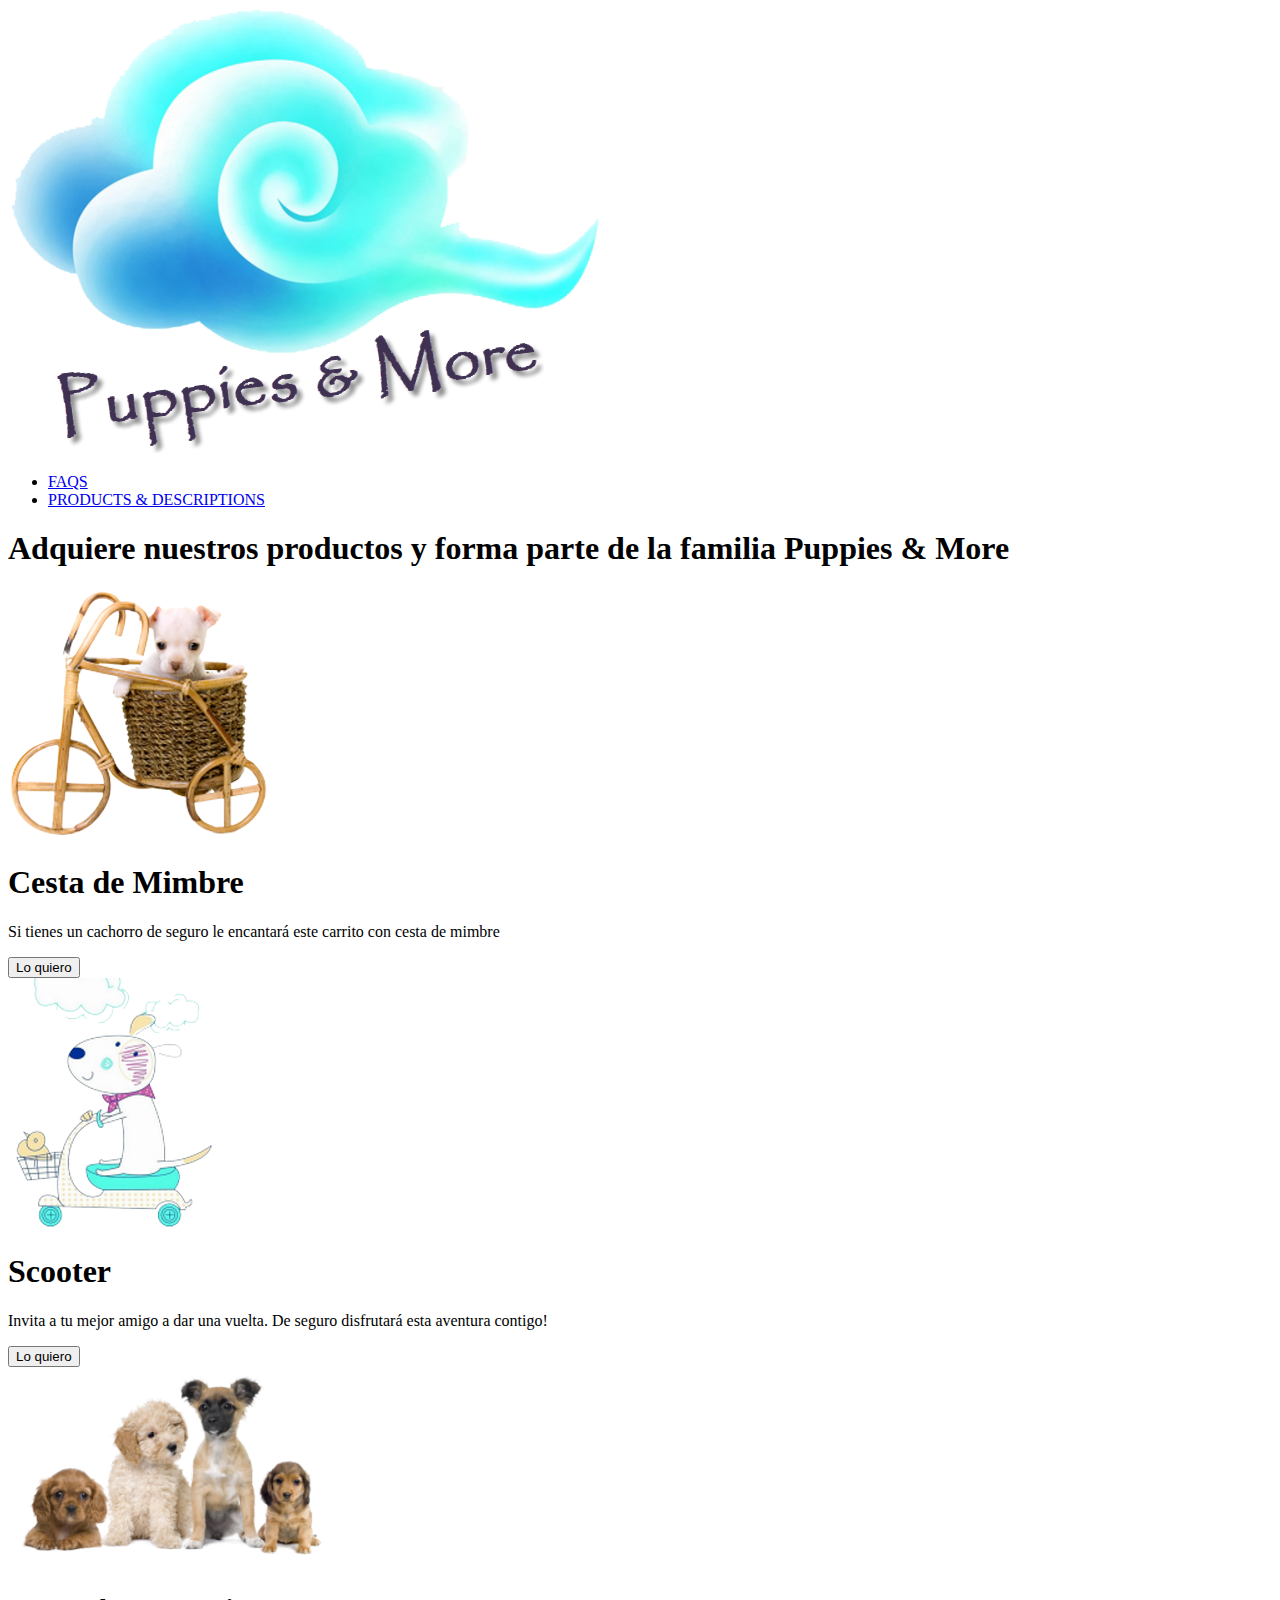
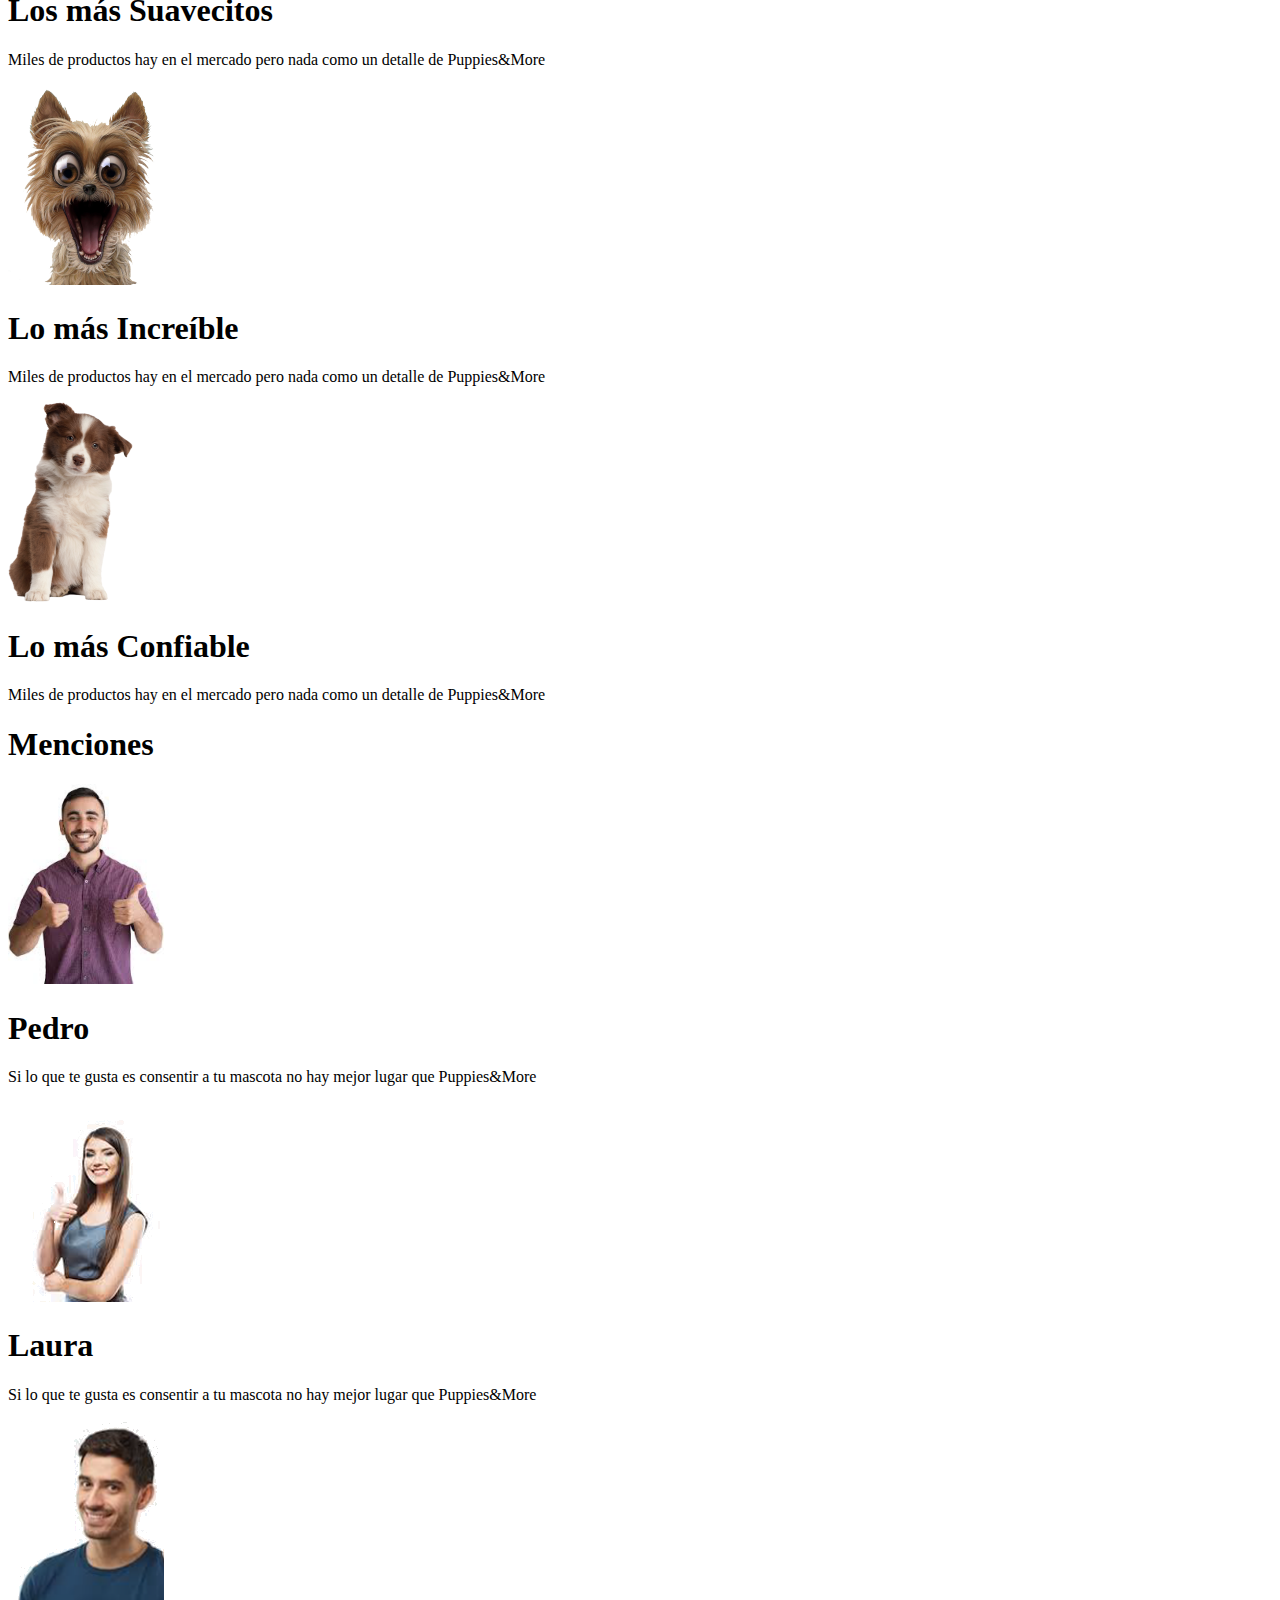
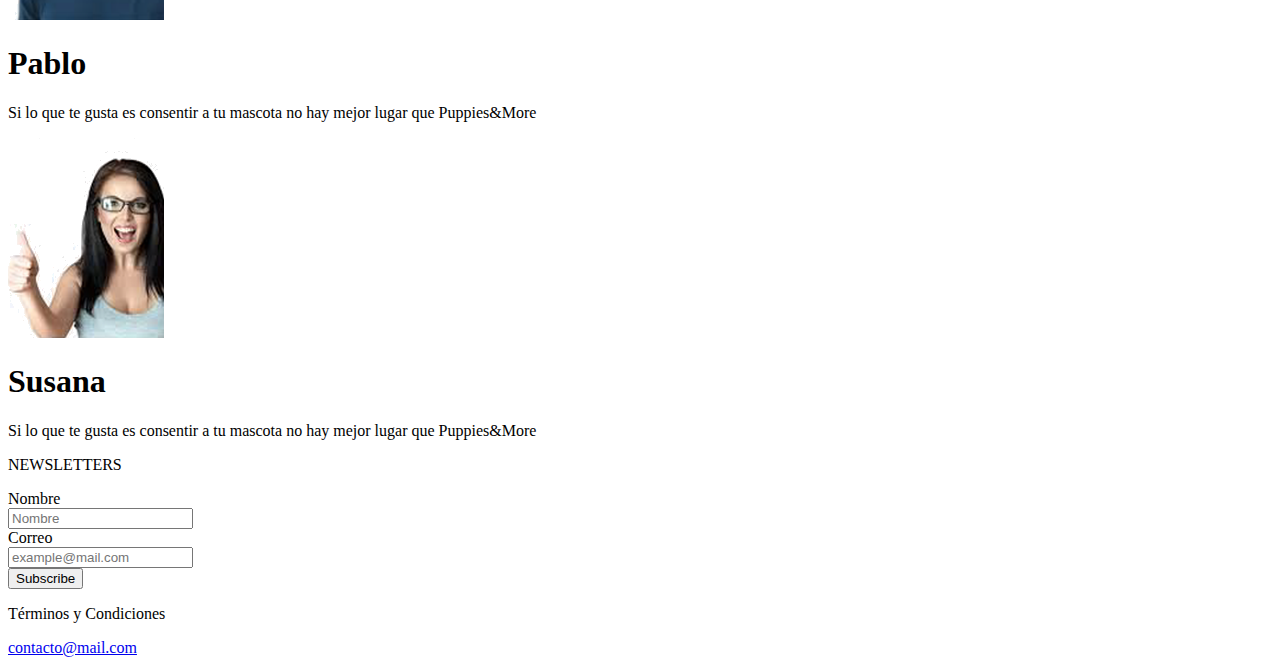
==== index.html @ c286c20d "Proyecto Completo" ====
<!DOCTYPE html>
<html lang="es" dir="ltr">
  <head>
    <meta charset="utf-8">
    <!-- es importante el orden en que se coloca el llamado a utilizar los archivos.CSS para que no
    se pisen entre sí las reglas que se han definido -->
    <link rel="stylesheet" href="https://stackpath.bootstrapcdn.com/bootstrap/4.5.0/css/bootstrap.min.css" integrity="sha384-9aIt2nRpC12Uk9gS9baDl411NQApFmC26EwAOH8WgZl5MYYxFfc+NcPb1dKGj7Sk" crossorigin="anonymous">
    <link rel="stylesheet" href="css/grid.css">
    <link rel="stylesheet" href="css/animation.css">
    <link rel="stylesheet" href="css/normalize.css">
    <link rel="stylesheet" href="css/estilos.css">
    <link rel="stylesheet" href="css/mobile.css">
    <title>Puppies&More</title>
  </head>
  <body>
    <!-- Aquí empieza el navbar -->
    <nav class="fadeInDown">
      <div class="puppies_image">
        <a title="Puppies&More" href="index.html"><img src="images/logo2.png" alt="Puppies&More" /></a>
      </div>
      <div class="nav_options"></div>
        <ul>
          <li><a href="index.html">FAQS</a></li>
          <li><a href="producto.html">PRODUCTS & DESCRIPTIONS</a></li>
        </ul>
    </nav>
    <!-- Aquí acaba el navbar -->
    <div class="main_section fadeIn">
      <h1>Adquiere nuestros productos y forma parte de la familia Puppies & More</h1>
    </div>
    <div class="productos">
      <div class="product fadeInUp">
        <div class="content">
          <div class="img_content">
            <img src="images/kbc2.png" alt="">
          </div>
          <h1>Cesta de Mimbre</h1>
          <p>Si tienes un cachorro de seguro le encantará este carrito con cesta de mimbre</p>
          <a href="venta.html">
            <button class="main_button">Lo quiero</button>
          </a>
        </div>
      </div>
      <div class="product fadeInUp">
        <div class="content">
          <div class="img_content">
            <img src="images/kbc3.png" alt="">
          </div>
          <h1>Scooter</h1>
          <p>Invita a tu mejor amigo a dar una vuelta. De seguro disfrutará esta aventura contigo!</p>
          <a href="venta.html">
            <button class="main_button">Lo quiero</button>
          </a>
        </div>
      </div>
    </div>
    <div class="section_2">
      <div class="more">
        <div class="content">
            <div class="img_content">
              <img src="images/lms.png" alt="">
            </div>
            <h1>Los más Suavecitos</h1>
            <p>Miles de productos hay en el mercado pero nada como un detalle de Puppies&More</p>
          </div>
        </div>
        <div class="more">
          <div class="content">
            <div class="img_content">
              <img src="images/lmi.png" alt="">
            </div>
            <h1>Lo más Increíble</h1>
            <p>Miles de productos hay en el mercado pero nada como un detalle de Puppies&More</p>
          </div>
        </div>
        <div class="more">
          <div class="content">
              <div class="img_content">
                <img src="images/lmc.png" alt="">
              </div>
              <h1>Lo más Confiable</h1>
              <p>Miles de productos hay en el mercado pero nada como un detalle de Puppies&More</p>
            </div>
        </div>
      </div>
      <div class="section_3">
        <div class="Mentions">
          <h1>Menciones</h1>
        </div>
      </div>
      <div class="section_4">
        <div class="mention">
          <div class="content">
            <div class="img_content">
              <img src="images/img1.png" alt="">
            </div>
            <h1>Pedro</h1>
            <p>Si lo que te gusta es consentir a tu mascota no hay mejor lugar que Puppies&More</p>
          </div>
        </div>
        <div class="mention">
          <div class="content">
            <div class="img_content">
              <img src="images/img2.png" alt="">
            </div>
            <h1>Laura</h1>
            <p>Si lo que te gusta es consentir a tu mascota no hay mejor lugar que Puppies&More</p>
          </div>
        </div>
        <div class="mention">
          <div class="content">
            <div class="img_content">
              <img src="images/img3.png" alt="">
            </div>
            <h1>Pablo</h1>
            <p>Si lo que te gusta es consentir a tu mascota no hay mejor lugar que Puppies&More</p>
          </div>
        </div>
        <div class="mention">
          <div class="content">
            <div class="img_content">
              <img src="images/img4.png" alt="">
            </div>
            <h1>Susana</h1>
            <p>Si lo que te gusta es consentir a tu mascota no hay mejor lugar que Puppies&More</p>
          </div>
        </div>
      </div>
  <script src="Js/scripts.js" charset="utf-8"></script>
  </body>
  <footer>
    <div class="Newsletters">
      <p class="subscribe">NEWSLETTERS</p>
      <form class="enviar_correo"action="URL_ENVIAR_DATOS">
        <label for="nombre">Nombre</label>
        <br><input type="text" id="nombre" placeholder="Nombre" name="user_name">
        <br><label for="edad">Correo</label>
        <br><input type="text" id="mail" placeholder="example@mail.com" name="user_mail">
        <br><button type="submit">Subscribe</button>
      </form>
    </div>
    <div class="terms">
      <p>Términos y Condiciones</p>
    </div>
    <div class="mail">
      <a href="mailto:contacto@mail.com">contacto@mail.com</a>
    </div>
  </footer>
</html>
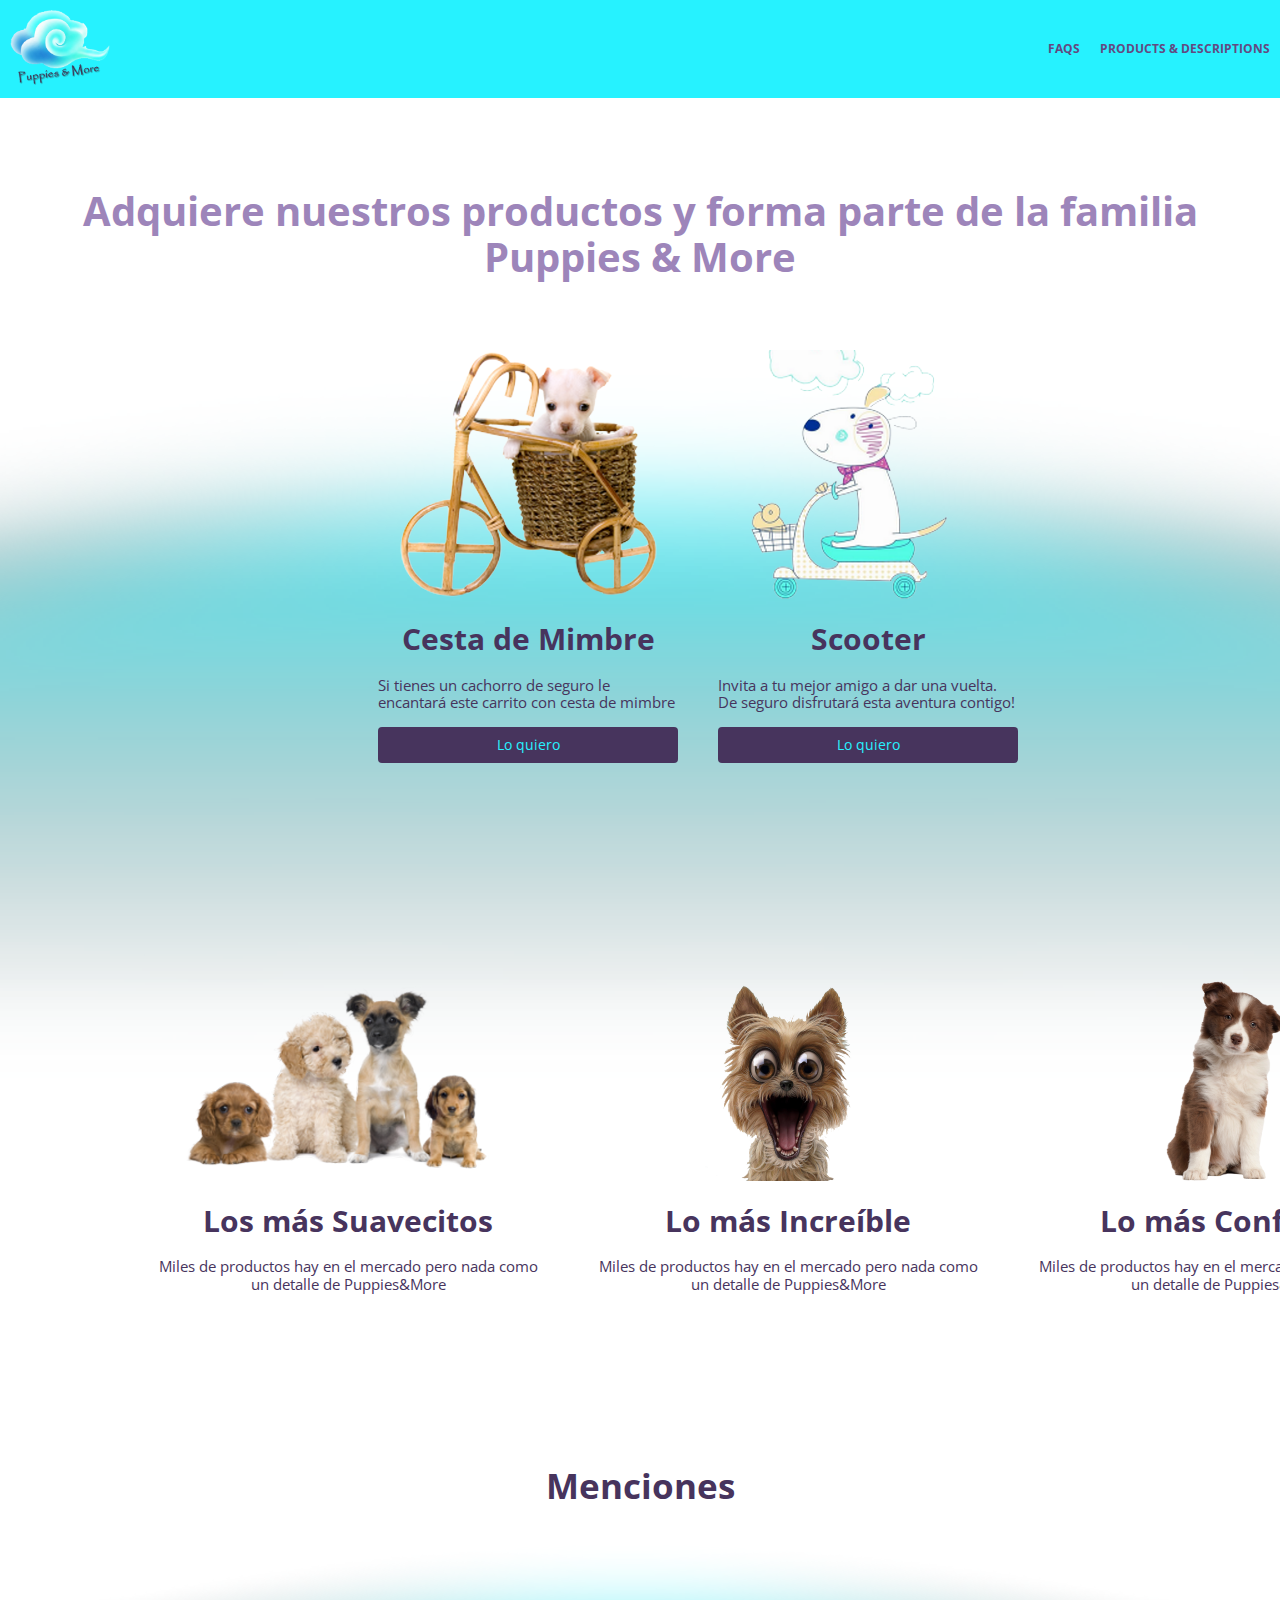
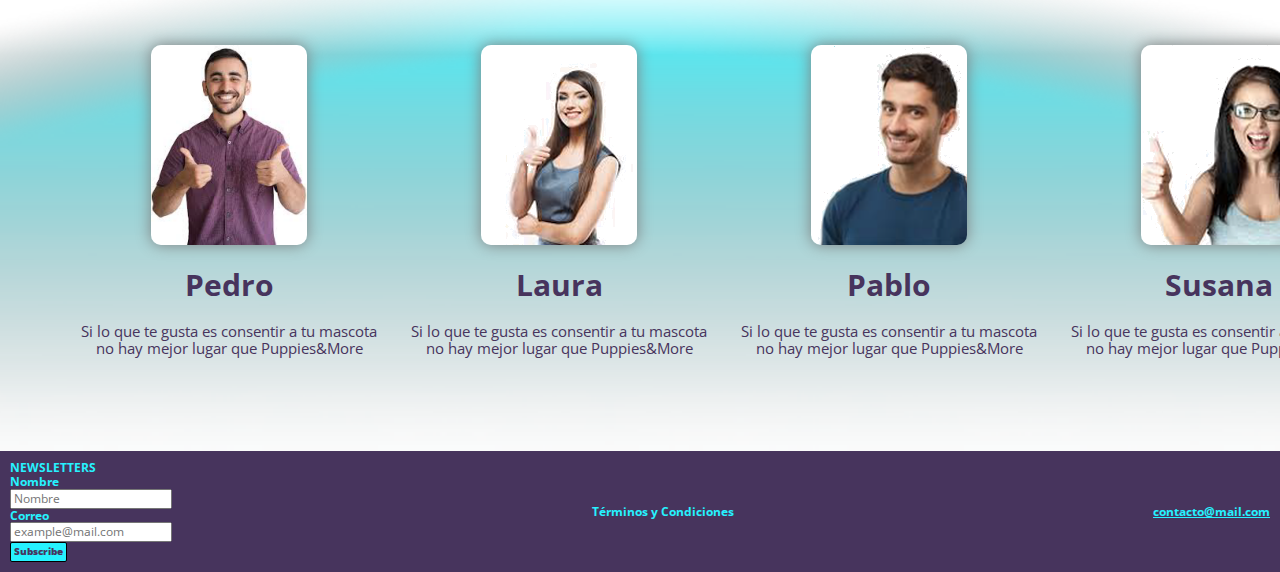
==== commit 6f35a33b: "update carpeta css" ====
--- a/index.html
+++ b/index.html
@@ -5,11 +5,11 @@
     <!-- es importante el orden en que se coloca el llamado a utilizar los archivos.CSS para que no
     se pisen entre sí las reglas que se han definido -->
     <link rel="stylesheet" href="https://stackpath.bootstrapcdn.com/bootstrap/4.5.0/css/bootstrap.min.css" integrity="sha384-9aIt2nRpC12Uk9gS9baDl411NQApFmC26EwAOH8WgZl5MYYxFfc+NcPb1dKGj7Sk" crossorigin="anonymous">
-    <link rel="stylesheet" href="css/grid.css">
-    <link rel="stylesheet" href="css/animation.css">
-    <link rel="stylesheet" href="css/normalize.css">
-    <link rel="stylesheet" href="css/estilos.css">
-    <link rel="stylesheet" href="css/mobile.css">
+    <link rel="stylesheet" href="CSS/grid.css">
+    <link rel="stylesheet" href="CSS/animation.css">
+    <link rel="stylesheet" href="CSS/normalize.css">
+    <link rel="stylesheet" href="CSS/estilos.css">
+    <link rel="stylesheet" href="CSS/mobile.css">
     <title>Puppies&More</title>
   </head>
   <body>
--- a/CSS/grid.css
+++ b/CSS/grid.css
@@ -0,0 +1,172 @@
+/* ------------- variables*/
+:root{
+--lightblue-color: #26F2FF;
+--lightpurple-color: #634981;
+--lightpurple2-color: #9D85BA;
+--lightpurple3-color: white;
+--lightpurple4-color:  #47345D;
+/* Box Shadow */
+--box:0px 0 2px 1px #e6e5e9;
+
+
+.container{
+  max-width: 900px;
+  margin:auto;
+  color: var(--lightpurple4-color);
+}
+
+/* .bg{
+  background-image: url("../images/R12x.png");
+  background-position: center top;
+  background-repeat: no-repeat;
+  height: 95px;
+  background-size: cover;
+} */
+
+/* se encarga de llevar las columnas de manera horizontal */
+.row{
+  display: flex;
+}
+
+/* columnas dentro de los rows */
+.col-1{
+  width: 8.333333333333333%;
+}
+.col-2{
+  width: 16.66666666666667%;
+}
+.col-3{
+  width: 25%;
+}
+.col-4{
+  width: 33.33333333333333%;
+}
+.col-5{
+  width: 41.66666666666667%;
+}
+.col-6{
+  width: 50%;
+}
+.col-7{
+  width: 58.33333333333333%;
+}
+.col-8{
+  width: 66.66666666666666%;
+}
+.col-9{
+  width: 75%;
+}
+.col-10{
+  width: 83.33333333333333%;
+}
+.col-11{
+  width: 91.66666666666666%;
+}
+.col-12{
+  width: 100%;
+}
+
+.col-1..col-2,.col-3,.col-4,.col-5,.col-6,.col-7,.col-8,.col-9,.col-10,.col-11,.col-12{
+  padding: 10px:
+}
+
+@media (max-width: 900px) {
+  .row{
+    display: inherit;
+  }
+  .col-1..col-2,.col-3,.col-4,.col-5,.col-6,.col-7,.col-8,.col-9,.col-10,.col-11,.col-12{
+    width: 100%:
+  }
+}
+
+
+
+/* container > row > column */
+
+
+/* .pago_container {
+  display: flex;
+  height: 700px;
+  color: white;
+}
+.pago_img_logo{
+  background-image: url("../images/logo.png");
+  max-width: 150px;
+  text-align: center;
+  width: 100%;
+  margin: auto;
+  background-position: left;
+  background-repeat: no-repeat;
+  background-size: cover;
+}
+
+.pago_info_1 {
+  height: 80%;
+  margin: auto 0px;
+  background-color: var(lightpurple2-color);
+  display: flex;
+  flex-wrap: wrap;
+  flex-direction: column;
+  justify-content: space-between;
+  box-shadow: 10px10px10px#00000029;
+}
+
+.pago_information {
+  background-color: var(lightpurple4-color);
+  display: flex;
+}
+.pago_carrito {
+  width: 30%;
+  margin-left: 10%;
+  text-align: center;
+  padding: 50px5%;
+  box-sizing: border-box;
+}
+
+.pago_plan {
+  font-size: 40px;
+  margin: 0px;
+}
+
+.pago_precio {
+  width: 90%;
+  margin: 0px auto;
+  font-size: 26px;
+  background-color: var(lightblue-color);
+  padding: 20px20px;
+  border-radius: 30px;
+}
+
+.pago_entrega {
+  font-size: 20px;
+}
+
+.pago_datos {
+  width: 50%;
+  margin-left: 5%;
+  padding: 50px5%;
+  box-sizing: border-box;
+}
+
+.formulario_de_pago {
+  height: 100%;
+  display: flex;
+  flex-direction: column;
+  justify-content: space-between;
+  margin: 0px;
+  padding: 0px;
+}
+
+.formulario_de_pago label {
+  font-size: 40px;
+}
+
+.formulario_de_pago input {
+  height: 40px;
+  width: 100%;
+  font-size: 20px;
+  border: 0px;
+  padding: 0px15px;
+  border-radius: 10px;
+  box-sizing: border-box;
+} */
--- a/CSS/animation.css
+++ b/CSS/animation.css
@@ -0,0 +1,68 @@
+/* ANIMACIONES */
+/* Las animaciones requieren de ciertas cosas de los navegadores:
+ una clase, un iframe, un -webkit (asegura que los valores de la clase se cumplan) */
+
+/* 1. La clase */
+.fadeIn{
+  -webkit-animation-duration: 4s;
+  animation-duration: 4s;     /* tiempo de duración de la animación*/
+  -webkit-animation-fill-mode: both;
+  animation-fill-mode: both;  /* indica que la animación va de ida y de regreso ¿?*/
+  -webkit-animation-name: fadeIn;
+  animation-name: fadeIn;     /* nombre de la animación */
+}
+
+/* 2. El iframe */
+/* aquí se define la animación que va a tener la clase */
+@keyframes fadeIn {
+  from{
+    opacity: 0;
+  }
+  to{
+    opacity: 1;
+  }
+}
+
+.fadeInDown{
+  -webkit-animation-duration: 1s;
+  animation-duration: 1s;     /* tiempo de duración de la animación*/
+  -webkit-animation-fill-mode: both;
+  animation-fill-mode: both;  /* indica que la animación va de ida y de regreso ¿?*/
+  -webkit-animation-name: fadeInDown;
+  animation-name: fadeInDown;     /* nombre de la animación */
+}
+
+@keyframes fadeInDown {
+  from{
+    opacity: 0;
+    -webkit-transform: translate3d(0,-100%,0);
+    transform: translate3d(0,-100%,0);
+  }
+  to{
+    opacity: 1;
+    -webkit-transform: translate3d(0,0,0);
+    transform: translate3d(0,0,0);
+  }
+}
+
+.fadeInUp{
+  -webkit-animation-duration: 1s;
+  animation-duration: 1s;     /* tiempo de duración de la animación*/
+  -webkit-animation-fill-mode: both;
+  animation-fill-mode: both;  /* indica que la animación va de ida y de regreso ¿?*/
+  -webkit-animation-name: fadeInUp;
+  animation-name: fadeInUp;     /* nombre de la animación */
+}
+
+@keyframes fadeInUp {
+  from{
+    opacity: 0;
+    -webkit-transform: translate3d(0,100%,0);
+    transform: translate3d(0,100%,0);
+  }
+  to{
+    opacity: 1;
+    -webkit-transform: translate3d(0,0,0);
+    transform: translate3d(0,0,0);
+  }
+}
--- a/CSS/estilos.css
+++ b/CSS/estilos.css
@@ -0,0 +1,339 @@
+@import url('https://fonts.googleapis.com/css2?family=Domine:wght@400;700&family=Open+Sans:ital,wght@0,400;0,600;0,700;1,400;1,600;1,700&display=swap');
+
+/* ------------- variables*/
+:root{
+--lightblue-color: #26F2FF;
+--lightpurple-color: #634981;
+--lightpurple2-color: #9D85BA;
+--lightpurple3-color: white;
+--lightpurple4-color:  #47345D;
+/* Tipografría*/
+--normal:12px;
+/* Espaciado*/
+--space:10px;
+/* Box Shadow */
+--box:0px 0 2px 1px #e6e5e9;
+
+}
+
+
+/* ------------- variables*/
+
+html,body{
+  padding: 0px;
+  margin: 0px;
+  font-size: 12px;
+  font-family: 'Open Sans', sans-serif;
+  background-color: white;   /* yo */
+}
+
+p, label{
+  font-size: normal;
+}
+
+nav{
+  display: flex;
+  background-color: var(--lightblue-color);
+  padding: 10px;
+  color: var(--lightpurple-color);
+  justify-content: space-between;
+  align-items: center;
+  font-weight: bold;
+}
+nav ul {
+  display: flex;
+}
+nav li {
+  padding-left: 20px;
+  list-style: none;
+}
+nav li a {
+  color: var(--lightpurple-color);
+  text-decoration: none;
+}
+
+nav li a:hover{
+  color: var(--lightpurple2-color);
+  text-decoration: none;
+}
+.puppies_image img{
+  max-width: 100px;
+  width: 100%;
+}
+
+
+/*  -------------------  main section */
+
+.main_section{
+  padding: 5%;  /* se quita para que mobile.css tome el control */
+  text-align: center;
+}
+
+.main_section h1{
+  color: var(--lightpurple2-color);
+  font-size: 40px;
+}
+
+.productos{
+  display: flex; /* se quita para que mobile.css tome el control */
+  padding: 28%; /* 28%; */
+  background-image: url("../images/R12x2.png");
+  background-size: cover;
+  background-position: center top;
+  background-repeat: no-repeat;
+
+  height: 95px;  /*50px;  /* se quita para que mobile.css tome el control */
+
+}
+
+.product{
+  padding: 10px;
+  margin-top: -400px;  /* se quita para que mobile.css tome el control */
+  margin-right: auto;
+  margin-left: auto;
+}
+
+.product .content{
+  /*background-color: black;   /* yo cambié el color*/
+  opacity: 100%;
+  padding: 10px;
+  /*box-shadow: 0 0 2px black;*/
+  width: 300px;
+}
+
+.img_content{
+  text-align: center;
+}
+
+.content h1{    /* yo */
+  text-align: center;
+  color: var(--lightpurple4-color);
+  font-size: 30px;
+}
+
+.content p{    /* yo */
+  color: var(--lightpurple4-color);
+  font-size: 15px;
+}
+
+.main_button{
+  background-color: var(--lightpurple4-color);
+  width: 100%;
+  padding: 10px;
+  font-size: 14px;
+  text-align: center;
+  color: var(--lightblue-color);
+  border: 0px;
+  cursor: pointer;
+  border-radius: 4px;
+}
+
+.main_button:hover{
+  background-color: var(--lightblue-color);
+  color: var(--lightpurple4-color);
+}
+
+.section_2{
+  padding: 10%;
+  display: flex;   /* se quita para que mobile.css tome el control */
+}
+
+.more{
+  padding: 15px;
+  margin-top: -350px;  /* se quita para que mobile.css tome el control */
+  margin-right: auto;
+  margin-left: auto;
+}
+
+.more .content{
+  opacity: 100%;
+  padding: 5px;
+  width: 400px;
+  text-align: center;
+}
+
+.more .content h1:hover{
+  color: var(--lightpurple2-color);
+}
+
+.section_3{
+  padding: 10px;
+  text-align: center;
+  margin: auto;
+}
+
+.Mentions h1{    /* yo */
+  text-align:center;
+  color: var(--lightpurple4-color);
+  font-size: 35px;
+  margin: auto;
+}
+
+.section_4{
+  display: flex;
+  padding: 5%;
+  background-image: url("../images/R12x.png");
+  background-size: cover;
+  background-position: center top;
+}
+
+.mention{
+padding: 10px;
+margin-top: 50px;
+margin-right: auto;
+margin-left: auto;
+}
+
+.mention .content{
+  opacity: 100%;
+  padding: 5px;
+  width: 300px;
+  text-align: center;
+}
+
+.mention .content .img_content img{
+  text-align: center;
+  border-radius: 10px;
+  box-shadow: 0 0 15px gray;
+}
+
+/* --------------------------------------- FOOTER */
+.mail a{
+  color: var(--lightblue-color);
+}
+.mail a:hover{
+  color: var(--lightpurple2-color);
+  text-decoration: none;
+}
+
+.subscribe{
+  padding: 0px;
+  margin: 0px;
+}
+
+.enviar_correo label{
+  padding: 0px;
+  margin: 0px;
+}
+.enviar_correo button{
+  color: var(--lightpurple4-color);
+  font-size: 10px;
+  font-weight: bolder;
+  background-color: var(--lightblue-color);
+  padding: 3px;
+  border-color: #C0C0C0;
+  border-radius: 2px;
+  border: 1px solid black;
+  box-sizing: border-box;
+}
+.enviar_correo button:hover{
+  color: var(--lightblue-color);
+  background-color: var(--lightpurple2-color);
+}
+
+footer{
+  background-color: var(--lightpurple4-color);
+  color: var(--lightblue-color);
+  display: flex;
+  padding: 10px;
+  justify-content: space-between;
+  align-items: center;
+  font-weight: bold;
+  text-decoration: none;
+}
+
+/* --------------------------------------- FOOTER */
+
+/* --------------------------------------- PRODUCTO */
+.choose{
+  margin-top: 5%;
+  margin-bottom: 10%;
+  color: var(--lightpurple2-color);
+}
+
+.choose h1{
+  font-size: 35px;
+  font-style: normal;
+  font-weight: bolder;
+}
+.ch1, .ch2, .ch3, .ch4{
+  margin-top: 15%;
+  color: var(--lightpurple4-color);
+  font-weight: bolder;
+}
+.ch1 h1, .ch2 h1, .ch3 h1, .ch4 h1{
+  font-weight: bold;
+}
+
+.ch1 p, .ch2 p, .ch3 p, .ch4 p{
+    font-size: 15px;
+}
+
+.bg {
+  background-image: url("../images/R12x2.png");
+  background-position: center top;
+  background-repeat: no-repeat;
+
+  background-size: cover;
+}
+
+/* --------------------------------------- PRODUCTO */
+
+/* --------------------------------------- VENTA */
+.container_venta{
+  background-image: url("../images/R12x2.png");
+  background-position: center top;
+  background-repeat: no-repeat;
+  background-size: cover;
+}
+
+.modulo_pago_images{
+  text-align: center;
+  margin:auto;
+}
+
+.modulo_pago_images img{
+  max-width: 150px;
+  width: 100%;
+  text-align: center;
+  margin:auto;
+}
+
+.modulo_pago{
+  background-color: transparent; /* var(--lightpurple3-color);*/
+  font-weight: bold;
+  box-shadow: 20px /* var(--box);*/
+  color: var(--lightpurple4-color);
+  border-radius: 10px;
+  padding: 10px;
+}
+
+.modulo_pago p{
+  color: var(--lightpurple4-color);
+}
+
+.modulo_pago label{
+  color: var(--lightpurple4-color);
+}
+
+.data{
+  margin-top: 10px;
+  width: 100%;
+  height: 35px;
+  border-radius: 2px;
+  border: 1px solid black;
+  box-sizing: border-box;
+}
+
+.modulo_pago .main_button{
+      margin-top: 10px;
+}
+
+
+/* ------------------------------- VENTA */
+
+/*#26F2FF;
+#11BCC7;
+#c1bcbc;
+background-image: url("../images/big_logo2.png");
+*/
--- a/CSS/mobile.css
+++ b/CSS/mobile.css
@@ -0,0 +1,36 @@
+/* por debajo de los 600 píxeles activa todas estas reglas en mi html
+Esto es para una pantalla en el móvil*/
+@media (max-width: 600px) {
+
+  /* para que los productos no choquen con los bordes en la sección de productos ya no se
+  organizan de forma horizontal sino de forma vertival y para ello se quita la propiedad
+  display: flex;  y se coloca lo siguiente a continuación. También aplica para las demás
+  propiedades
+  */
+  .productos{
+    /* display: inherit;  */
+    display: flex;
+    flex-wrap: wrap;
+    justify-content: space-around;
+    align-items: center;
+    height: auto;
+  }
+  .product {
+    margin-top: auto;
+  }
+
+  .main_section{
+    padding: 3%;
+  }
+
+  .section_2, .section_3, .section_4{
+    /* display: inherit; */
+    display: flex;
+    flex-wrap: wrap;
+    justify-content: space-around;
+    align-items: center;
+  }
+  .more{
+    margin-top: auto;
+  }
+}
